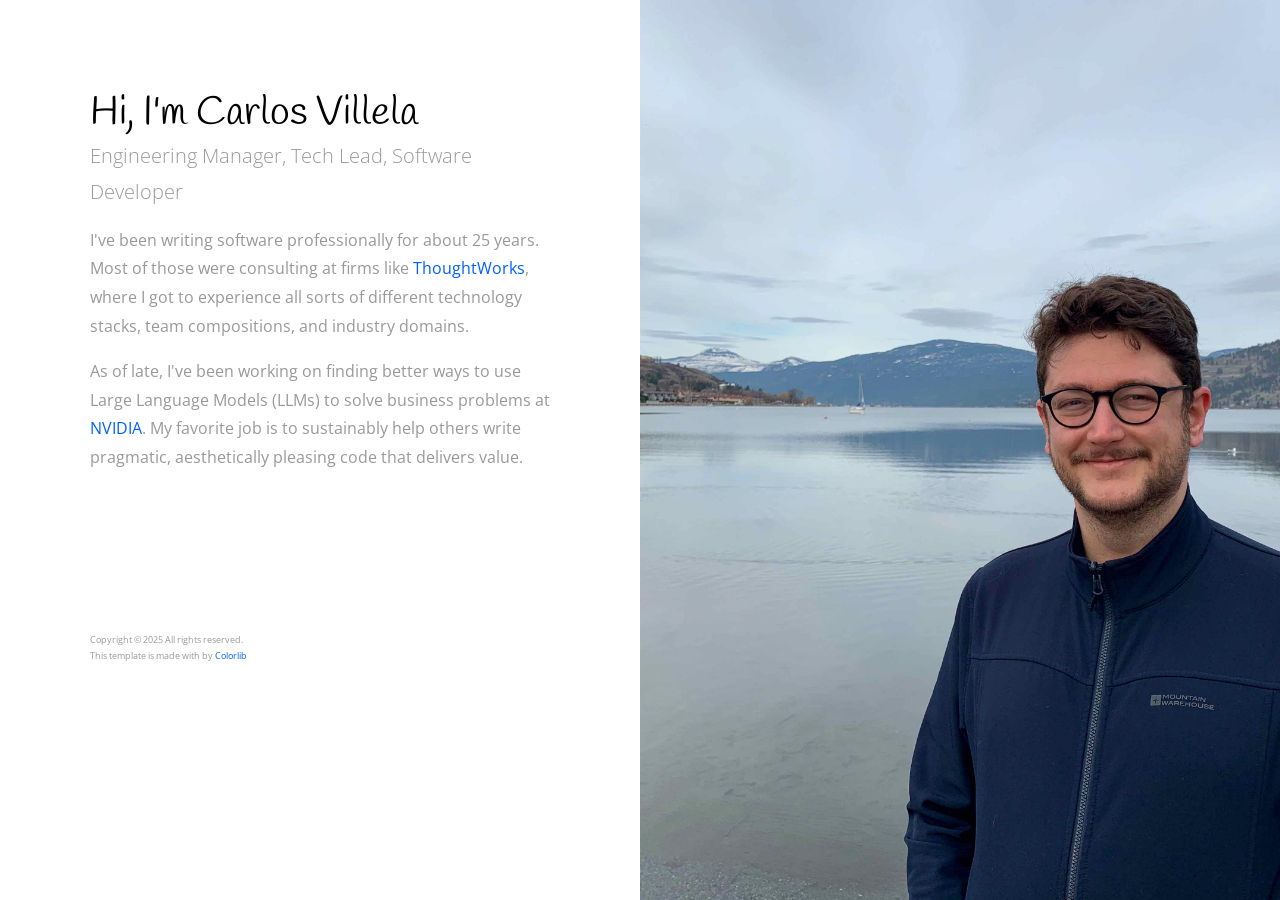
==== index.html @ 88ef7226 "Declare the canonical site URL" ====
<!doctype html>
<html lang="en">
  <head>
    <title>lixo.org - Carlos Villela</title>
    <meta charset="utf-8">
    <meta name="viewport" content="width=device-width, initial-scale=1, shrink-to-fit=no">
    <meta name="description" content="Carlos Villela is an engineering manager, technical lead, and software developer focused on practical applications of large language models.">
    <link rel="canonical" href="https://lixo.org/">
    <link href="https://fonts.googleapis.com/css?family=Open+Sans:300,400,700,800|Handlee" rel="stylesheet">
    <link rel="stylesheet" href="styles.css">
    <link rel="stylesheet" href="fonts/fontawesome/css/all.min.css">
  </head>
  <body>
    <div class="site-wrap">
      <aside role="img" aria-label="Portrait of Carlos Villela" style="background-image: url(img/profile_big.jpg);"></aside>
      <main>
        <h1 class="mb-0">Hi, I'm Carlos Villela</h1>
        <div class="mb-5">
          <p class="lead mb-3">Engineering Manager, Tech Lead, Software Developer</p>
          <p>
            I've been writing software professionally for about 25 years. Most of those were consulting at firms like <a href="https://thoughtworks.com">ThoughtWorks</a>, where I got to experience all sorts of different technology stacks, team compositions, and industry domains.
          </p>
          <p>
            As of late, I've been working on finding better ways to use Large Language Models (LLMs) to solve business problems at <a href="https://nvidia.com">NVIDIA</a>. My favorite job is to sustainably help others write pragmatic, aesthetically pleasing code that delivers value.
          </p>
        </div>

        <p class="display-4">
          <a href="https://twitter.com/cv" class="mr-4 fab fa-twitter" aria-label="Twitter"></a>
          <a href="https://github.com/cv" class="mr-4 fab fa-github" aria-label="GitHub"></a>
          <a href="https://linkedin.com/in/cvillela" class="mr-4 fab fa-linkedin" aria-label="LinkedIn"></a>
          <a href="/cv.vcf" class="mr-4 fa fa-address-card" aria-label="Download contact card"></a>
        </p>

        <p class="copyright">
          Copyright &copy; 2025 All rights reserved.<br/>
          This template is made with <i class="fa fa-heart-o" aria-hidden="true"></i> by <a href="https://colorlib.com" target="_blank" rel="noopener">Colorlib</a>
        </p>
      </main>
    </div>
  </body>
</html>
---- styles.css ----
/*!
 * Bootstrap v4.0.0-beta.2 (https://getbootstrap.com)
 * Copyright 2011-2017 The Bootstrap Authors
 * Copyright 2011-2017 Twitter, Inc.
 * Licensed under MIT (https://github.com/twbs/bootstrap/blob/master/LICENSE)
 */

:root {
  --blue: #007bff;
  --indigo: #6610f2;
  --purple: #6f42c1;
  --pink: #e83e8c;
  --red: #bc5148;
  --orange: #f4b214;
  --yellow: #ffc107;
  --green: #28a745;
  --teal: #20c997;
  --cyan: #5AC8D8;
  --white: #fff;
  --gray: #868e96;
  --gray-dark: #343a40;
  --primary: #F73859;
  --secondary: #868e96;
  --success: #28a745;
  --info: #5AC8D8;
  --warning: #ffc107;
  --danger: #bc5148;
  --light: #f8f9fa;
  --dark: #343a40;
  --breakpoint-xs: 0;
  --breakpoint-sm: 576px;
  --breakpoint-md: 768px;
  --breakpoint-lg: 992px;
  --breakpoint-xl: 1200px;
  --font-family-sans-serif: "Open Sans", Arial, sans-serif;
  --font-family-monospace: "SFMono-Regular", Menlo, Monaco, Consolas, "Liberation Mono", "Courier New", monospace;
}

@media print {
  *,  :after,  :before {
    text-shadow: none!important;
    -webkit-box-shadow: none!important;
    box-shadow: none!important;
  }

  a,  a:visited {
    text-decoration: underline;
  }

  img {
    page-break-inside: avoid;
  }

  h2,  h3,  p {
    orphans: 3;
    widows: 3;
  }

  h2,  h3 {
    page-break-after: avoid;
  }
}

*,:after,:before {
  -webkit-box-sizing: border-box;
  box-sizing: border-box;
}

html {
  font-family: sans-serif;
  line-height: 1.15;
  -webkit-text-size-adjust: 100%;
  -ms-text-size-adjust: 100%;
  -ms-overflow-style: scrollbar;
  -webkit-tap-highlight-color: transparent;
}

aside,main {
  display: block;
}

body {
  background: #fff;
  color: #999;
  font-family: "Open Sans", Arial, sans-serif;
  font-size: 1rem;
  font-weight: 400;
  line-height: 1.8;
  margin: 0;
  text-align: left;
}


[tabindex="-1"]:focus {
  outline: none!important;
}

h1,h2,h3,h4,h5,h6 {
  margin-top: 0;
  margin-bottom: 0.5rem;
}

p {
  margin-top: 0;
  margin-bottom: 1rem;
}

a {
  color: #0061ff;
  text-decoration: none;
  background-color: transparent;
  -webkit-text-decoration-skip: objects;
}

a:hover {
  color: #4a8ef9;
  text-decoration: underline;
}

a:not([href]):not([tabindex]) {
  color: inherit;
  text-decoration: none;
}

a:not([href]):not([tabindex]):focus,a:not([href]):not([tabindex]):hover {
  color: inherit;
  text-decoration: none;
}

a:not([href]):not([tabindex]):focus {
  outline: 0;
}

code {
  font-family: monospace, monospace;
  font-size: 1em;
}

img {
  vertical-align: middle;
  border-style: none;
}

[role=button],a {
  -ms-touch-action: manipulation;
  touch-action: manipulation;
}

[type=reset],[type=submit],html [type=button] {
  -webkit-appearance: button;
}

[type=button]::-moz-focus-inner,[type=reset]::-moz-focus-inner,[type=submit]::-moz-focus-inner {
  padding: 0;
  border-style: none;
}

[type=number]::-webkit-inner-spin-button,[type=number]::-webkit-outer-spin-button {
  height: auto;
}

[type=search] {
  outline-offset: -2px;
  -webkit-appearance: none;
}

[type=search]::-webkit-search-cancel-button,[type=search]::-webkit-search-decoration {
  -webkit-appearance: none;
}

::-webkit-file-upload-button {
  font: inherit;
  -webkit-appearance: button;
}

template {
  display: none;
}

[hidden] {
  display: none!important;
}

.h1,.h2,.h3,.h4,.h5,.h6,h1,h2,h3,h4,h5,h6 {
  margin-bottom: 0.5rem;
  font-family: inherit;
  font-weight: 500;
  line-height: 1.2;
  color: inherit;
}

.h1,h1 {
  font-size: 2.5rem;
}

.h2,h2 {
  font-size: 2rem;
}

.h3,h3 {
  font-size: 1.75rem;
}

.h4,h4 {
  font-size: 1.5rem;
}

.h5,h5 {
  font-size: 1.25rem;
}

.h6,h6 {
  font-size: 1rem;
}

.lead {
  font-size: 1.25rem;
  font-weight: 300;
}

.display-1 {
  font-size: 6rem;
  font-weight: 300;
  line-height: 1.2;
}

.display-2 {
  font-size: 5.5rem;
  font-weight: 300;
  line-height: 1.2;
}

.display-3 {
  font-size: 4.5rem;
  font-weight: 300;
  line-height: 1.2;
}

.display-4 {
  font-size: 3.5rem;
  font-weight: 300;
  line-height: 1.2;
}

code {
  font-family: "SFMono-Regular", Menlo, Monaco, Consolas, "Liberation Mono", "Courier New", monospace;
}

code {
  padding: 0.2rem 0.4rem;
  font-size: 90%;
  color: #bd4147;
  background-color: #f8f9fa;
  border-radius: 0.25rem;
}

a>code {
  padding: 0;
  color: inherit;
  background-color: inherit;
}

@supports ((position:-webkit-sticky) or (position:sticky)) {
  .sticky-top {
    position: -webkit-sticky;
    position: sticky;
    top: 0;
    z-index: 1020;
  }
}

.h-25 {
  height: 25%!important;
}

.h-50 {
  height: 50%!important;
}

.h-75 {
  height: 75%!important;
}

.h-100 {
  height: 100%!important;
}

.m-0 {
  margin: 0!important;
}

.my-0 {
  margin-top: 0!important;
}

.mr-0 {
  margin-right: 0!important;
}

.mb-0,.my-0 {
  margin-bottom: 0!important;
}

.m-1 {
  margin: 0.25rem!important;
}

.my-1 {
  margin-top: 0.25rem!important;
}

.mr-1 {
  margin-right: 0.25rem!important;
}

.mb-1,.my-1 {
  margin-bottom: 0.25rem!important;
}

.m-2 {
  margin: 0.5rem!important;
}

.my-2 {
  margin-top: 0.5rem!important;
}

.mr-2 {
  margin-right: 0.5rem!important;
}

.mb-2,.my-2 {
  margin-bottom: 0.5rem!important;
}

.m-3 {
  margin: 1rem!important;
}

.my-3 {
  margin-top: 1rem!important;
}

.mr-3 {
  margin-right: 1rem!important;
}

.mb-3,.my-3 {
  margin-bottom: 1rem!important;
}

.m-4 {
  margin: 1.5rem!important;
}

.my-4 {
  margin-top: 1.5rem!important;
}

.mr-4 {
  margin-right: 1.5rem!important;
}

.mb-4,.my-4 {
  margin-bottom: 1.5rem!important;
}

.m-5 {
  margin: 3rem!important;
}

.my-5 {
  margin-top: 3rem!important;
}

.mr-5 {
  margin-right: 3rem!important;
}

.mb-5,.my-5 {
  margin-bottom: 3rem!important;
}

.p-0 {
  padding: 0!important;
}

.p-1 {
  padding: 0.25rem!important;
}

.p-2 {
  padding: 0.5rem!important;
}

.p-3 {
  padding: 1rem!important;
}

.p-4 {
  padding: 1.5rem!important;
}

.p-5 {
  padding: 3rem!important;
}

a {
  -webkit-transition: .3s all ease;
  -o-transition: .3s all ease;
  transition: .3s all ease;
  text-decoration: none;
}

a:hover {
  text-decoration: none;
}

h1,h2,h3,h4,h5 {
  color: #000;
  font-family: "Handlee", times, serif;
}

.site-wrap {
  -webkit-transition: .3s all ease;
  -o-transition: .3s all ease;
  transition: .3s all ease;
}

main,aside {
  width: 100%;
}

@media (min-width: 576px) {
  main,  aside {
    width: 50%;
  }
}

aside {
  background-position: center center;
  background-size: cover;
  height: 400px;
  position: relative;
}

@media (min-width: 576px) {
  aside {
    height: 100vh;
    position: fixed;
    right: 0;
    top: 0;
  }
}

main {
  float: left;
  padding: 7%;
  position: relative;
}

/* Owl Carousel */

.copyright {
  font-size: 14px;
}

@-webkit-keyframes loader-rotate {
  100% {
    -webkit-transform: rotate(360deg);
    transform: rotate(360deg);
  }
}

@keyframes loader-rotate {
  100% {
    -webkit-transform: rotate(360deg);
    transform: rotate(360deg);
  }
}

@-webkit-keyframes loader-dash {
  0% {
    stroke-dasharray: 1, 200;
    stroke-dashoffset: 0;
  }

  50% {
    stroke-dasharray: 89, 200;
    stroke-dashoffset: -35px;
  }

  100% {
    stroke-dasharray: 89, 200;
    stroke-dashoffset: -136px;
  }
}

@keyframes loader-dash {
  0% {
    stroke-dasharray: 1, 200;
    stroke-dashoffset: 0;
  }

  50% {
    stroke-dasharray: 89, 200;
    stroke-dashoffset: -35px;
  }

  100% {
    stroke-dasharray: 89, 200;
    stroke-dashoffset: -136px;
  }
}

.copyright {
  margin-top: 5em;
  font-size: xx-small;
}
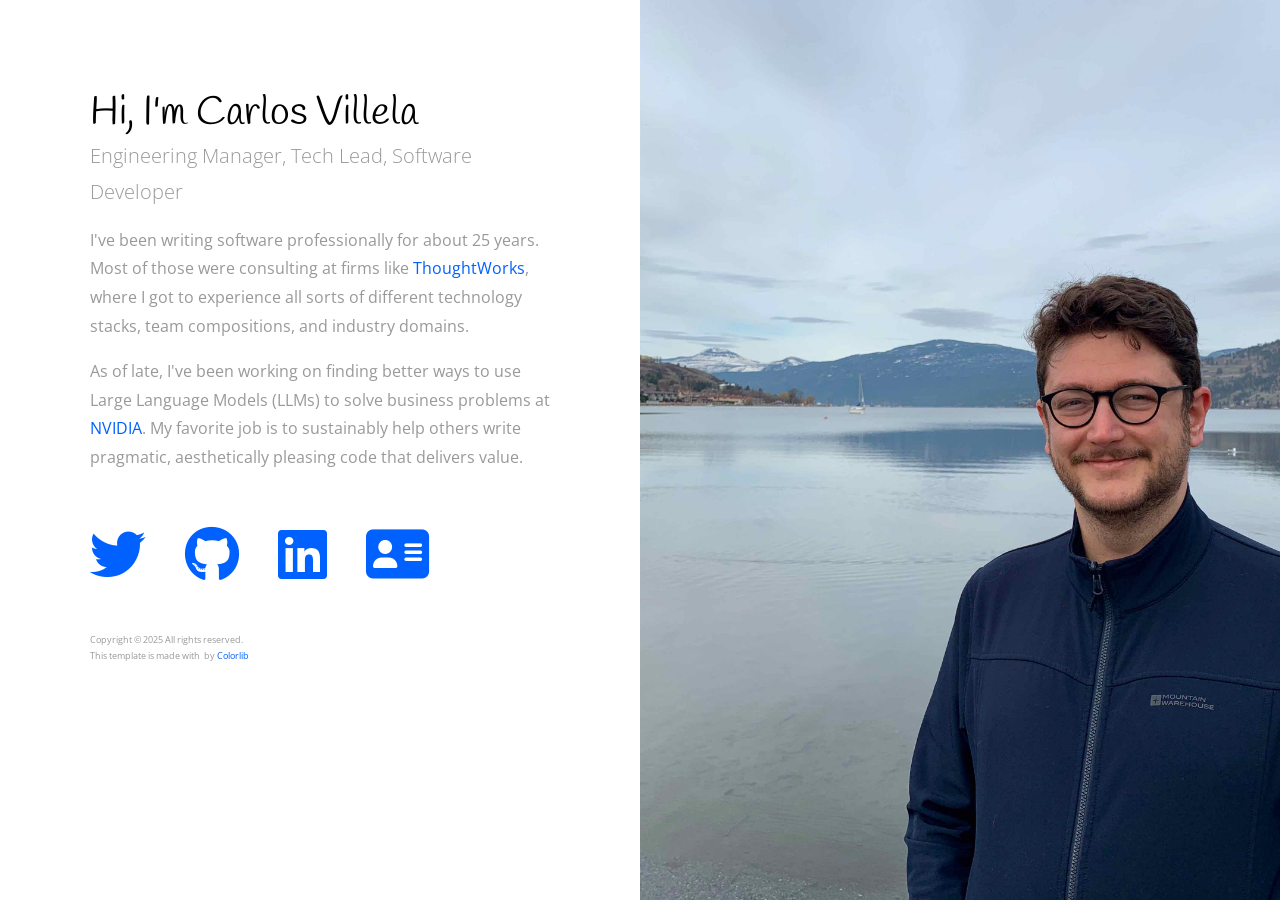
==== commit d733cbf0: "Subset Font Awesome to the icons in use" ====
--- a/index.html
+++ b/index.html
@@ -8,7 +8,7 @@
     <link rel="canonical" href="https://lixo.org/">
     <link href="https://fonts.googleapis.com/css?family=Open+Sans:300,400,700,800|Handlee" rel="stylesheet">
     <link rel="stylesheet" href="styles.css">
-    <link rel="stylesheet" href="fonts/fontawesome/css/all.min.css">
+    <link rel="stylesheet" href="fonts/fontawesome/css/icons.css">
   </head>
   <body>
     <div class="site-wrap">
--- a/fonts/fontawesome/css/icons.css
+++ b/fonts/fontawesome/css/icons.css
@@ -0,0 +1,61 @@
+/*!
+ * Font Awesome Free 6.2.1 by @fontawesome - https://fontawesome.com
+ * License - https://fontawesome.com/license/free
+ * Icons: CC BY 4.0; Fonts: SIL OFL 1.1; Code: MIT
+ * Copyright 2022 Fonticons, Inc.
+ *
+ * Subset for the Twitter, GitHub, LinkedIn, and address-card icons.
+ */
+
+@font-face {
+  font-family: "Font Awesome 6 Brands";
+  font-style: normal;
+  font-weight: 400;
+  font-display: block;
+  src: url(../webfonts/fa-brands-400.woff2) format("woff2");
+}
+
+@font-face {
+  font-family: "Font Awesome 6 Free";
+  font-style: normal;
+  font-weight: 900;
+  font-display: block;
+  src: url(../webfonts/fa-solid-900.woff2) format("woff2");
+}
+
+.fa,
+.fab {
+  -moz-osx-font-smoothing: grayscale;
+  -webkit-font-smoothing: antialiased;
+  display: inline-block;
+  font-style: normal;
+  font-variant: normal;
+  line-height: 1;
+  text-rendering: auto;
+}
+
+.fa {
+  font-family: "Font Awesome 6 Free";
+  font-weight: 900;
+}
+
+.fab {
+  font-family: "Font Awesome 6 Brands";
+  font-weight: 400;
+}
+
+.fa-twitter::before {
+  content: "\f099";
+}
+
+.fa-github::before {
+  content: "\f09b";
+}
+
+.fa-linkedin::before {
+  content: "\f08c";
+}
+
+.fa-address-card::before {
+  content: "\f2bb";
+}
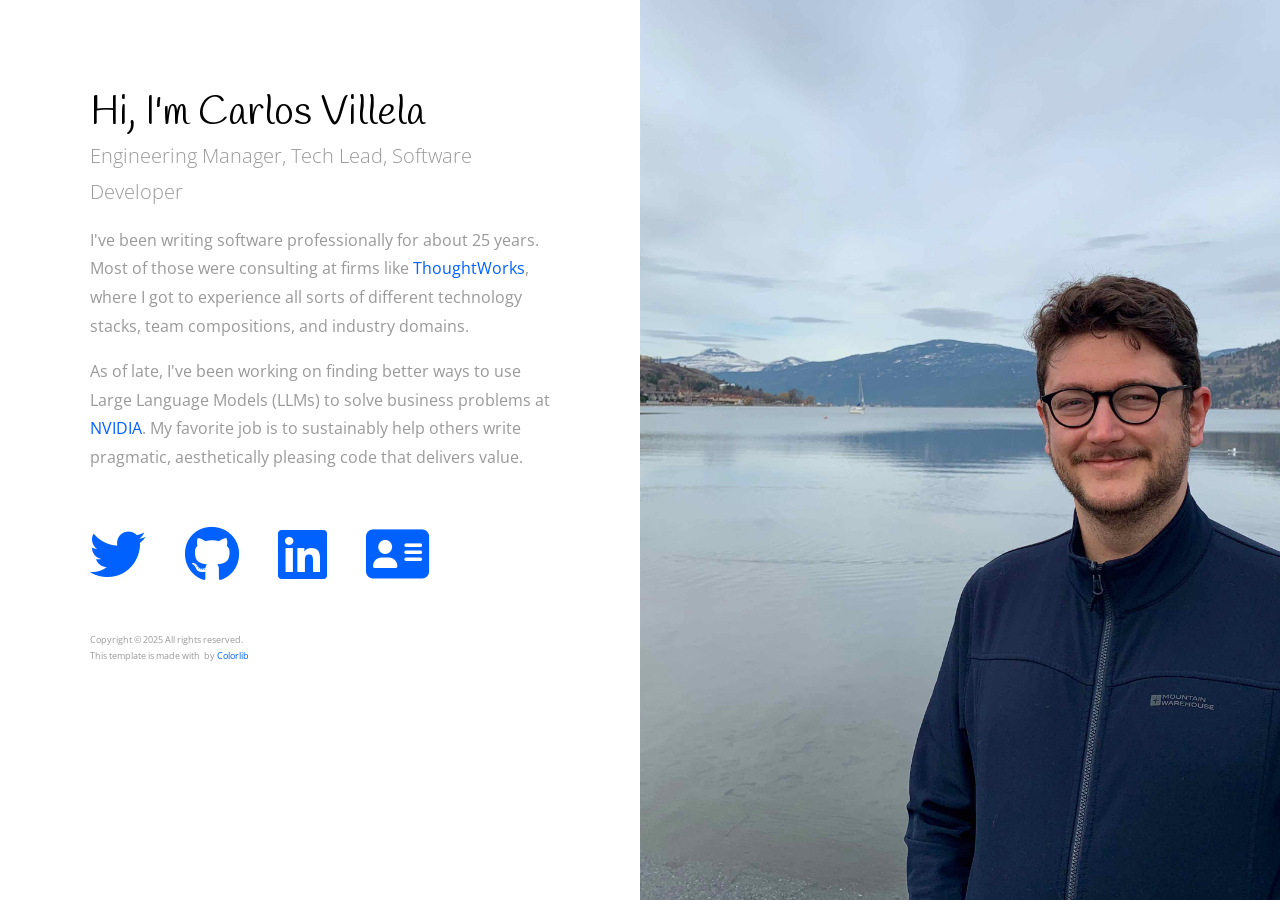
==== commit eacd5ed1: "Subset the fixed heading font" ====
--- a/index.html
+++ b/index.html
@@ -6,7 +6,7 @@
     <meta name="viewport" content="width=device-width, initial-scale=1, shrink-to-fit=no">
     <meta name="description" content="Carlos Villela is an engineering manager, technical lead, and software developer focused on practical applications of large language models.">
     <link rel="canonical" href="https://lixo.org/">
-    <link href="https://fonts.googleapis.com/css?family=Open+Sans:300,400,700,800|Handlee" rel="stylesheet">
+    <link href="https://fonts.googleapis.com/css?family=Open+Sans:300,400" rel="stylesheet">
     <link rel="stylesheet" href="styles.css">
     <link rel="stylesheet" href="fonts/fontawesome/css/icons.css">
   </head>
--- a/styles.css
+++ b/styles.css
@@ -4,6 +4,15 @@
  * Copyright 2011-2017 Twitter, Inc.
  * Licensed under MIT (https://github.com/twbs/bootstrap/blob/master/LICENSE)
  */
+
+/* Derived from Handlee v20; licensed under the SIL Open Font License in fonts/handlee/OFL.txt. */
+@font-face {
+  font-family: "Lixo Heading";
+  font-style: normal;
+  font-weight: 400;
+  src: url("fonts/handlee/lixo-heading.woff2") format("woff2");
+  unicode-range: U+20, U+27, U+2c, U+43, U+48-49, U+56, U+61, U+65, U+69, U+6c-6d, U+6f, U+72-73;
+}
 
 :root {
   --blue: #007bff;
@@ -418,7 +427,7 @@
 
 h1,h2,h3,h4,h5 {
   color: #000;
-  font-family: "Handlee", times, serif;
+  font-family: "Lixo Heading", times, serif;
 }
 
 .site-wrap {
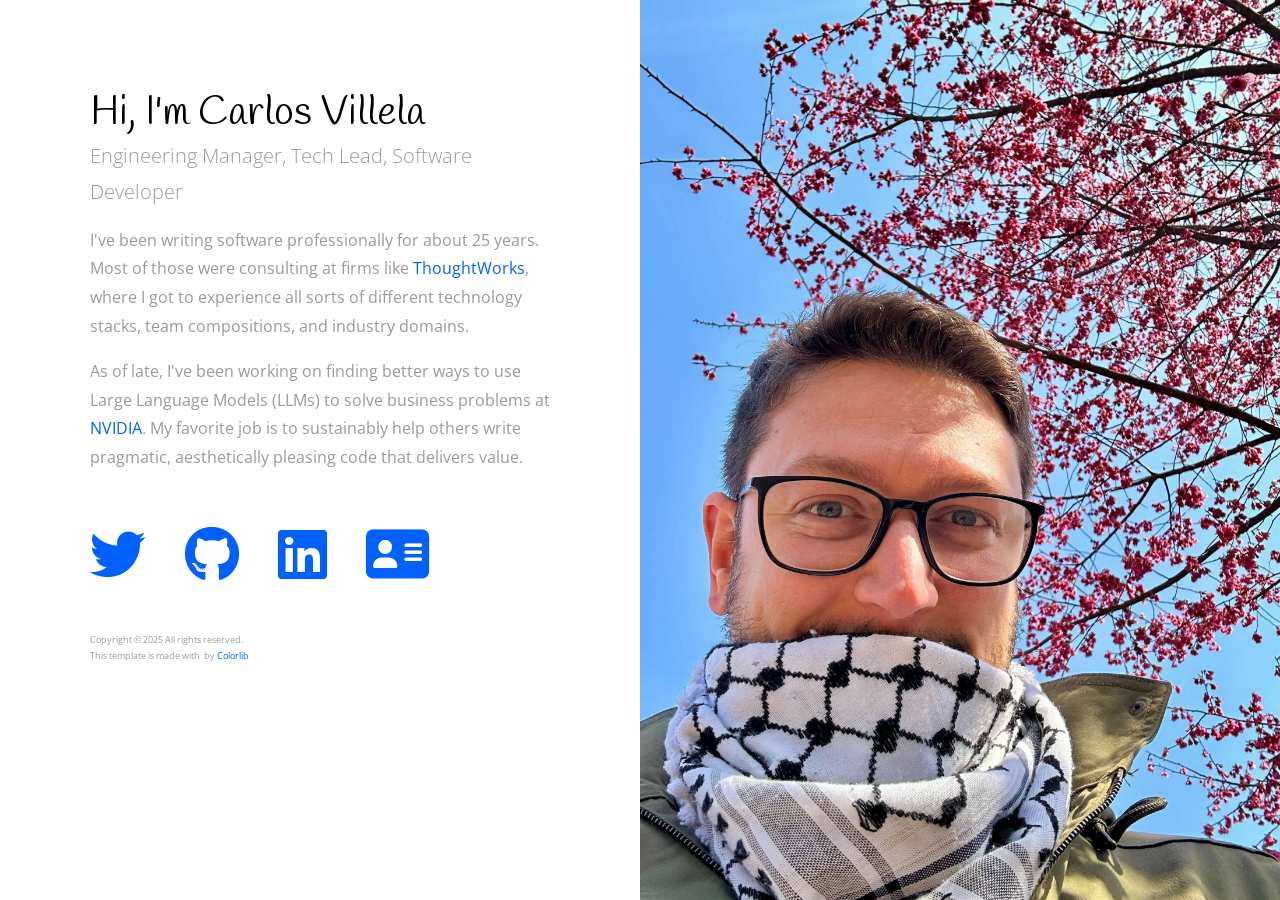
==== commit 2ae93760: "Add a cherry blossom favicon" ====
--- a/index.html
+++ b/index.html
@@ -6,6 +6,7 @@
     <meta name="viewport" content="width=device-width, initial-scale=1, shrink-to-fit=no">
     <meta name="description" content="Carlos Villela is an engineering manager, technical lead, and software developer focused on practical applications of large language models.">
     <link rel="canonical" href="https://lixo.org/">
+    <link rel="icon" href="favicon.svg" type="image/svg+xml">
     <link href="https://fonts.googleapis.com/css?family=Open+Sans:300,400" rel="stylesheet">
     <link rel="stylesheet" href="styles.css">
     <link rel="stylesheet" href="fonts/fontawesome/css/icons.css">
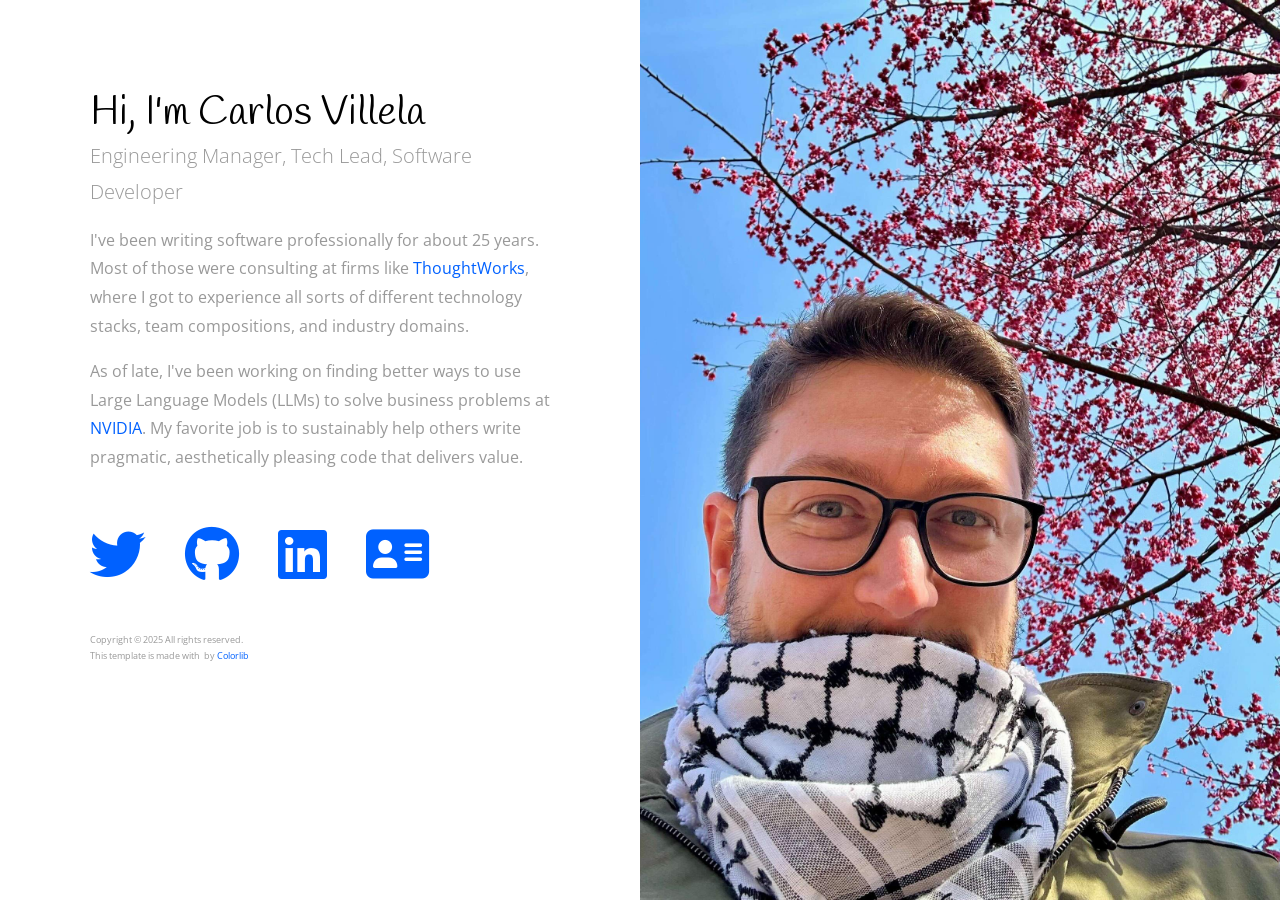
==== commit 7c0f712d: "Add Open Graph profile metadata" ====
--- a/index.html
+++ b/index.html
@@ -5,6 +5,17 @@
     <meta charset="utf-8">
     <meta name="viewport" content="width=device-width, initial-scale=1, shrink-to-fit=no">
     <meta name="description" content="Carlos Villela is an engineering manager, technical lead, and software developer focused on practical applications of large language models.">
+    <meta property="og:type" content="profile">
+    <meta property="og:title" content="Carlos Villela">
+    <meta property="og:description" content="Carlos Villela is an engineering manager, technical lead, and software developer focused on practical applications of large language models.">
+    <meta property="og:url" content="https://lixo.org/">
+    <meta property="og:image" content="https://lixo.org/img/profile_big.jpg">
+    <meta property="og:image:type" content="image/jpeg">
+    <meta property="og:image:width" content="1737">
+    <meta property="og:image:height" content="2316">
+    <meta property="og:image:alt" content="Portrait of Carlos Villela beneath cherry blossoms">
+    <meta property="profile:first_name" content="Carlos">
+    <meta property="profile:last_name" content="Villela">
     <link rel="canonical" href="https://lixo.org/">
     <link rel="icon" href="favicon.svg" type="image/svg+xml">
     <link href="https://fonts.googleapis.com/css?family=Open+Sans:300,400" rel="stylesheet">
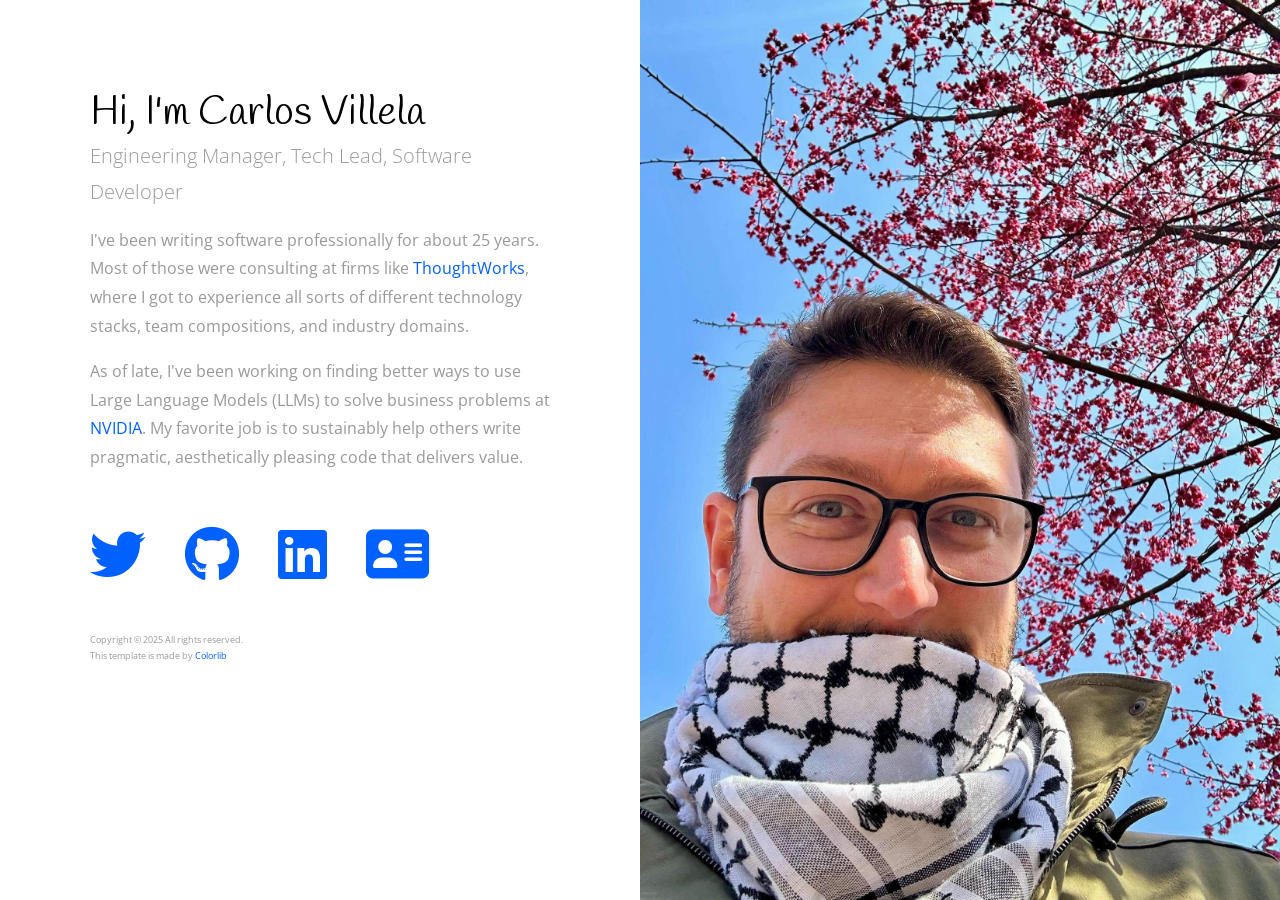
==== commit 36984356: "Remove the broken footer icon" ====
--- a/index.html
+++ b/index.html
@@ -46,7 +46,7 @@
 
         <p class="copyright">
           Copyright &copy; 2025 All rights reserved.<br/>
-          This template is made with <i class="fa fa-heart-o" aria-hidden="true"></i> by <a href="https://colorlib.com" target="_blank" rel="noopener">Colorlib</a>
+          This template is made by <a href="https://colorlib.com" target="_blank" rel="noopener">Colorlib</a>
         </p>
       </main>
     </div>
